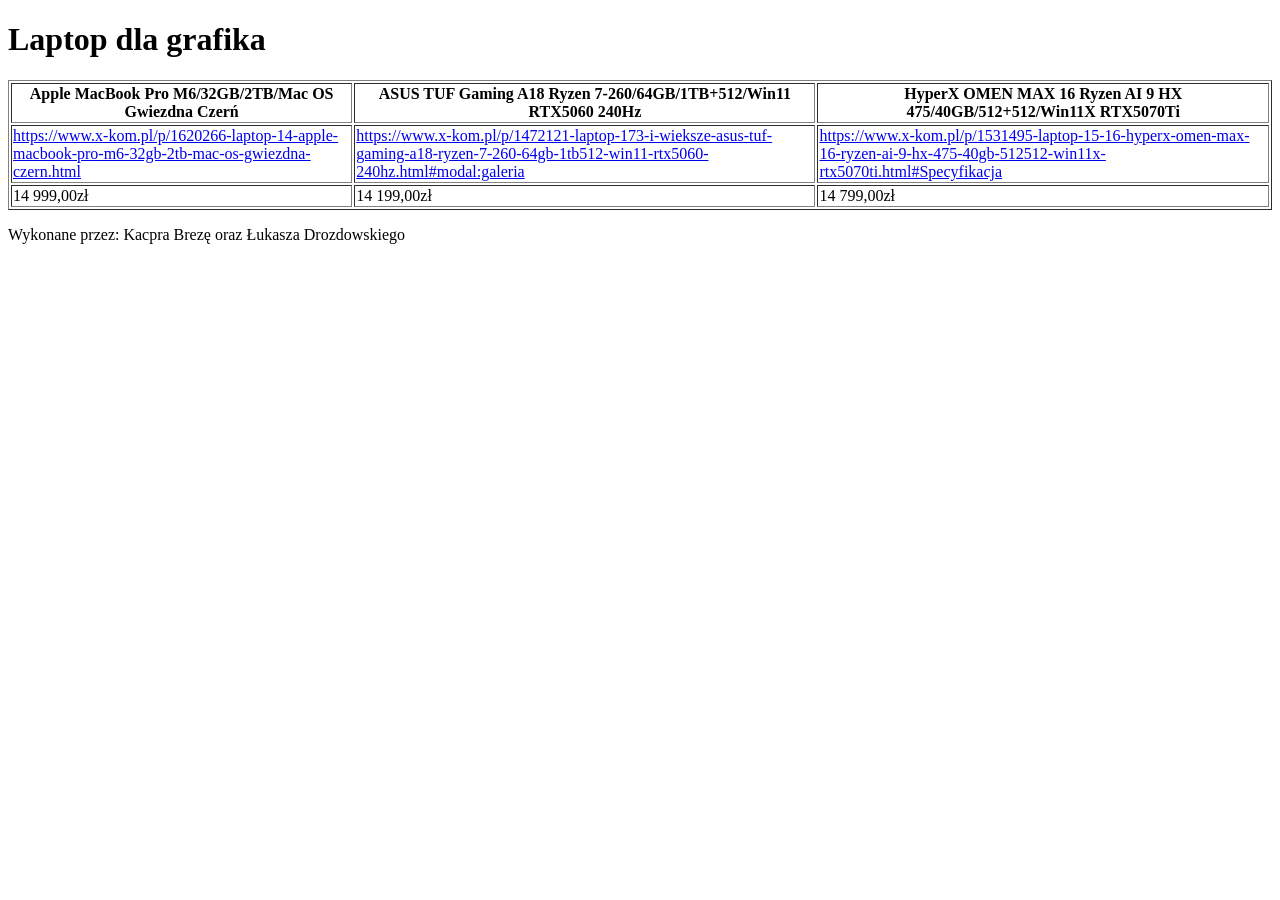
==== index.html @ 8cffc3d1 "wzany plik jo" ====
<!DOCTYPE html>

<html lang="en" xmlns="http://www.w3.org/1999/xhtml">
<head>
    <meta charset="utf-8" />
    <title>Laptop dla grafika</title>
</head>
<body>
    <div id="header">
        <h1>Laptop dla grafika</h1>
    </div>
    <div id="main">
        <table border="1">
            <tr>
                <th>Apple MacBook Pro M6/32GB/2TB/Mac OS Gwiezdna Czerń</th>
				<th>ASUS TUF Gaming A18 Ryzen 7-260/64GB/1TB+512/Win11 RTX5060 240Hz</th>
				<th>HyperX OMEN MAX 16 Ryzen AI 9 HX 475/40GB/512+512/Win11X RTX5070Ti</th>
            </tr>
            <tr>
                <td><a href="https://www.x-kom.pl/p/1620266-laptop-14-apple-macbook-pro-m6-32gb-2tb-mac-os-gwiezdna-czern.html">https://www.x-kom.pl/p/1620266-laptop-14-apple-macbook-pro-m6-32gb-2tb-mac-os-gwiezdna-czern.html</a></td>
				<td><a href="https://www.x-kom.pl/p/1472121-laptop-173-i-wieksze-asus-tuf-gaming-a18-ryzen-7-260-64gb-1tb512-win11-rtx5060-240hz.html#modal:galeria">https://www.x-kom.pl/p/1472121-laptop-173-i-wieksze-asus-tuf-gaming-a18-ryzen-7-260-64gb-1tb512-win11-rtx5060-240hz.html#modal:galeria</a></td>
				<td><a href="https://www.x-kom.pl/p/1531495-laptop-15-16-hyperx-omen-max-16-ryzen-ai-9-hx-475-40gb-512512-win11x-rtx5070ti.html#Specyfikacja">https://www.x-kom.pl/p/1531495-laptop-15-16-hyperx-omen-max-16-ryzen-ai-9-hx-475-40gb-512512-win11x-rtx5070ti.html#Specyfikacja</a></td>
            </tr>
			<tr>
				<td>14 999,00zł</td>
				<td>14 199,00zł</td>
				<td>14 799,00zł</td>
			</tr>
        </table>
    </div>
    <div id="footer">
        <p>Wykonane przez: Kacpra Brezę oraz Łukasza Drozdowskiego</p>
    </div>
</body>
</html>
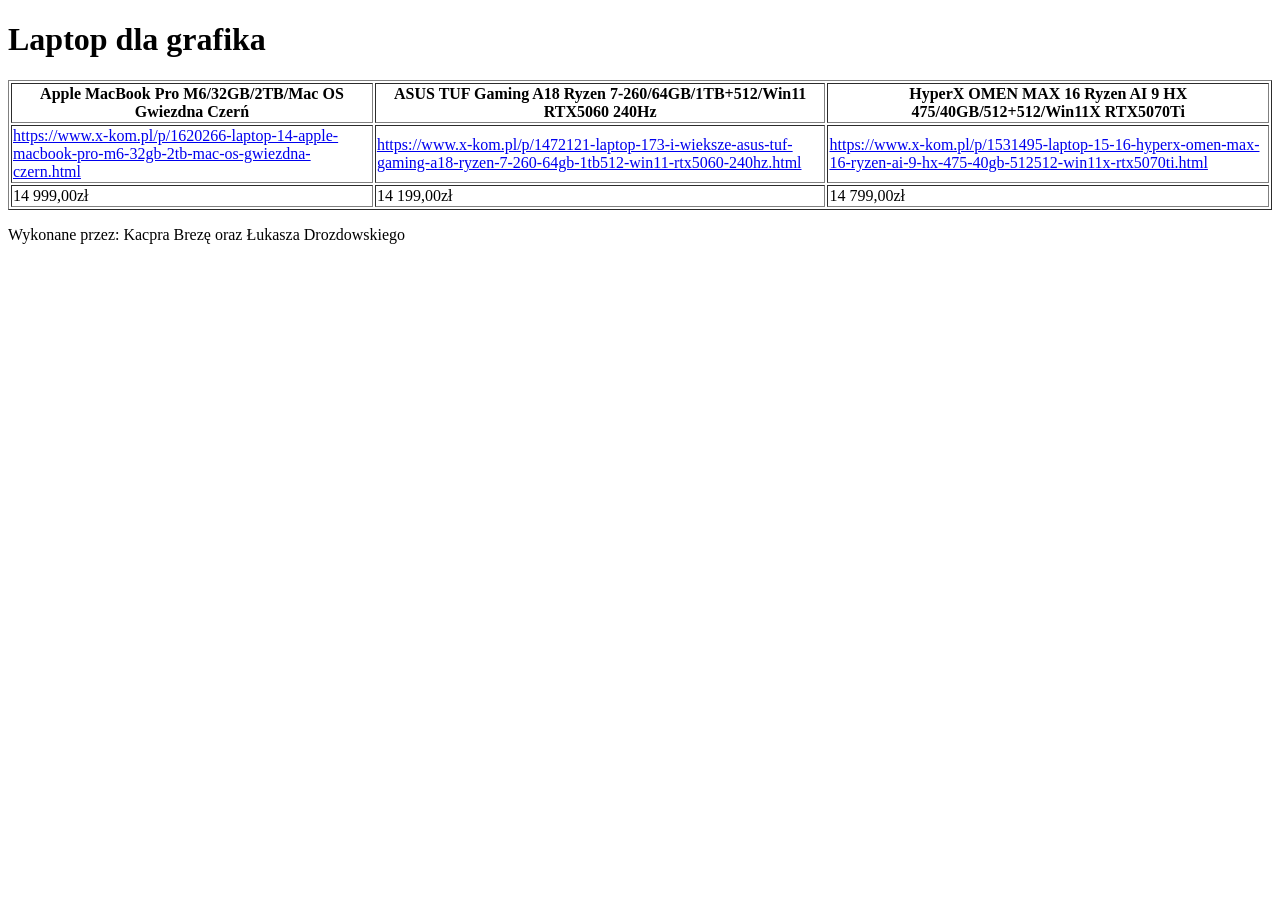
==== commit 6b813e66: "Fix HTML formatting and structure" ====
--- a/index.html
+++ b/index.html
@@ -18,8 +18,8 @@
             </tr>
             <tr>
                 <td><a href="https://www.x-kom.pl/p/1620266-laptop-14-apple-macbook-pro-m6-32gb-2tb-mac-os-gwiezdna-czern.html">https://www.x-kom.pl/p/1620266-laptop-14-apple-macbook-pro-m6-32gb-2tb-mac-os-gwiezdna-czern.html</a></td>
-				<td><a href="https://www.x-kom.pl/p/1472121-laptop-173-i-wieksze-asus-tuf-gaming-a18-ryzen-7-260-64gb-1tb512-win11-rtx5060-240hz.html#modal:galeria">https://www.x-kom.pl/p/1472121-laptop-173-i-wieksze-asus-tuf-gaming-a18-ryzen-7-260-64gb-1tb512-win11-rtx5060-240hz.html#modal:galeria</a></td>
-				<td><a href="https://www.x-kom.pl/p/1531495-laptop-15-16-hyperx-omen-max-16-ryzen-ai-9-hx-475-40gb-512512-win11x-rtx5070ti.html#Specyfikacja">https://www.x-kom.pl/p/1531495-laptop-15-16-hyperx-omen-max-16-ryzen-ai-9-hx-475-40gb-512512-win11x-rtx5070ti.html#Specyfikacja</a></td>
+				<td><a href="https://www.x-kom.pl/p/1472121-laptop-173-i-wieksze-asus-tuf-gaming-a18-ryzen-7-260-64gb-1tb512-win11-rtx5060-240hz.html">https://www.x-kom.pl/p/1472121-laptop-173-i-wieksze-asus-tuf-gaming-a18-ryzen-7-260-64gb-1tb512-win11-rtx5060-240hz.html</a></td>
+				<td><a href="https://www.x-kom.pl/p/1531495-laptop-15-16-hyperx-omen-max-16-ryzen-ai-9-hx-475-40gb-512512-win11x-rtx5070ti.html">https://www.x-kom.pl/p/1531495-laptop-15-16-hyperx-omen-max-16-ryzen-ai-9-hx-475-40gb-512512-win11x-rtx5070ti.html</a></td>
             </tr>
 			<tr>
 				<td>14 999,00zł</td>
@@ -32,4 +32,4 @@
         <p>Wykonane przez: Kacpra Brezę oraz Łukasza Drozdowskiego</p>
     </div>
 </body>
-</html>+</html>
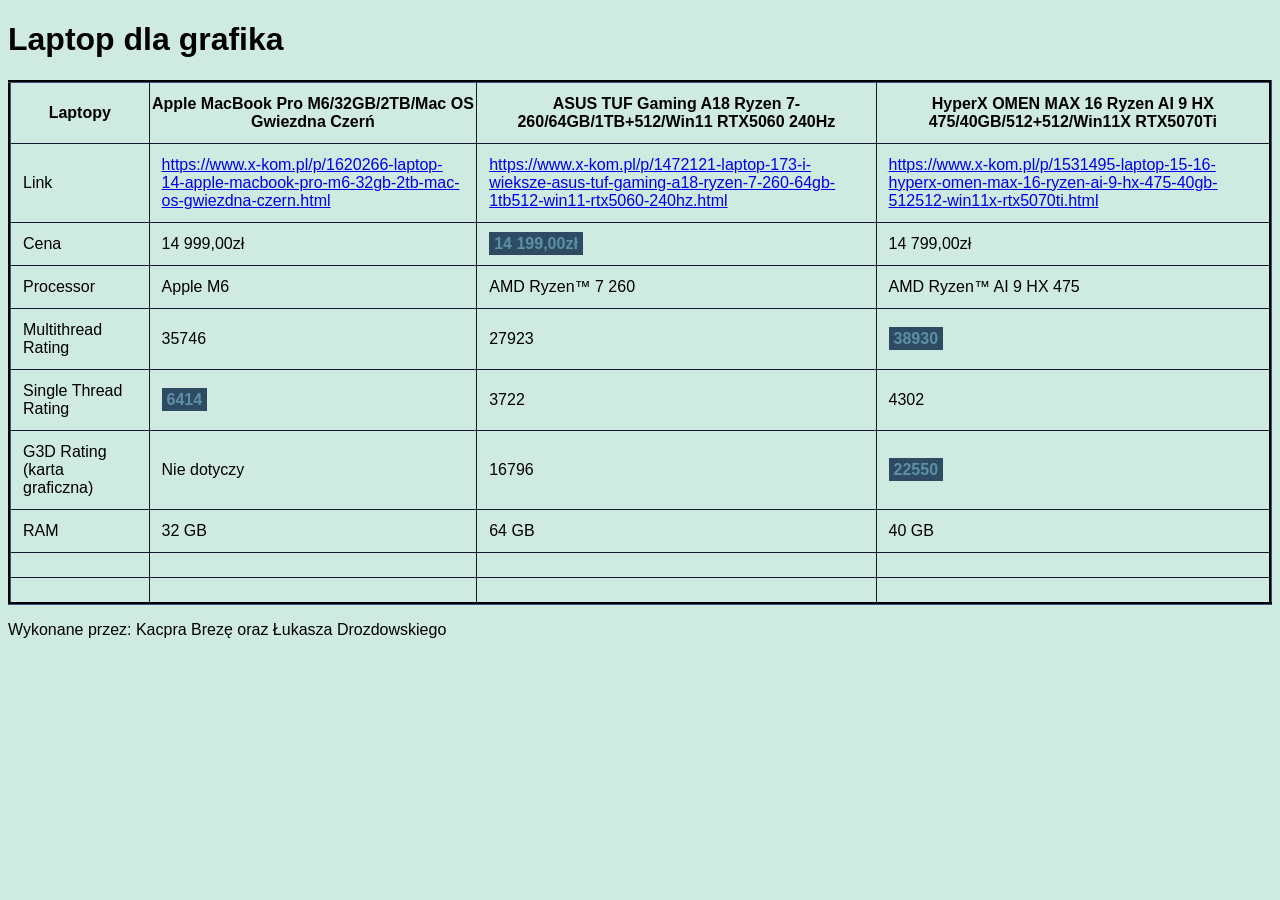
==== commit 3b64ff32: "Add files via upload" ====
--- a/index.html
+++ b/index.html
@@ -4,6 +4,7 @@
 <head>
     <meta charset="utf-8" />
     <title>Laptop dla grafika</title>
+	<link rel="stylesheet" href="styl.css" type="text/css">
 </head>
 <body>
     <div id="header">
@@ -12,19 +13,64 @@
     <div id="main">
         <table border="1">
             <tr>
+				<th>Laptopy</th>
                 <th>Apple MacBook Pro M6/32GB/2TB/Mac OS Gwiezdna Czerń</th>
 				<th>ASUS TUF Gaming A18 Ryzen 7-260/64GB/1TB+512/Win11 RTX5060 240Hz</th>
 				<th>HyperX OMEN MAX 16 Ryzen AI 9 HX 475/40GB/512+512/Win11X RTX5070Ti</th>
             </tr>
             <tr>
+				<td>Link</td>
                 <td><a href="https://www.x-kom.pl/p/1620266-laptop-14-apple-macbook-pro-m6-32gb-2tb-mac-os-gwiezdna-czern.html">https://www.x-kom.pl/p/1620266-laptop-14-apple-macbook-pro-m6-32gb-2tb-mac-os-gwiezdna-czern.html</a></td>
 				<td><a href="https://www.x-kom.pl/p/1472121-laptop-173-i-wieksze-asus-tuf-gaming-a18-ryzen-7-260-64gb-1tb512-win11-rtx5060-240hz.html">https://www.x-kom.pl/p/1472121-laptop-173-i-wieksze-asus-tuf-gaming-a18-ryzen-7-260-64gb-1tb512-win11-rtx5060-240hz.html</a></td>
 				<td><a href="https://www.x-kom.pl/p/1531495-laptop-15-16-hyperx-omen-max-16-ryzen-ai-9-hx-475-40gb-512512-win11x-rtx5070ti.html">https://www.x-kom.pl/p/1531495-laptop-15-16-hyperx-omen-max-16-ryzen-ai-9-hx-475-40gb-512512-win11x-rtx5070ti.html</a></td>
             </tr>
 			<tr>
+				<td>Cena</td>
 				<td>14 999,00zł</td>
-				<td>14 199,00zł</td>
+				<td><a class="wybor">14 199,00zł</a></td>
 				<td>14 799,00zł</td>
+			</tr>
+			<tr>
+				<td>Processor</td>
+				<td>Apple M6</td>
+				<td>AMD Ryzen™ 7 260 </td>
+				<td>AMD Ryzen™ AI 9 HX 475 </td>
+			</tr>
+			<tr>
+				<td>Multithread Rating</td>
+				<td>35746</td>
+				<td>27923</td>
+				<td><a class="wybor">38930</a></td>
+			</tr>
+			<tr>
+				<td>Single Thread Rating</td>
+				<td><a class="wybor">6414</a></td>
+				<td>3722</td>
+				<td>4302</td>
+			</tr>
+			<tr>
+				<td>G3D Rating (karta graficzna)</td>
+				<td>Nie dotyczy</td>
+				<td>16796</td>
+				<td><a class="wybor">22550</a></td>
+			</tr>
+			<tr>
+				<td>RAM</td>
+				<td>32 GB</td>
+				<td>64 GB</td>
+				<td>40 GB</td>
+			</tr>
+			<tr>
+				<td></td>
+				<td></td>
+				<td></td>
+				<td></td>
+			</tr>
+			<tr>
+				<td></td>
+				<td></td>
+				<td></td>
+				<td></td>
 			</tr>
         </table>
     </div>
@@ -32,4 +78,4 @@
         <p>Wykonane przez: Kacpra Brezę oraz Łukasza Drozdowskiego</p>
     </div>
 </body>
-</html>
+</html>
--- a/styl.css
+++ b/styl.css
@@ -0,0 +1,23 @@
+body {
+	background-color: #CFEAE0;
+	font-family: "Fira Sans", sans-serif;
+	font-weight: 400;
+	font-style: normal;
+}
+table {
+	border-collapse: collapse;
+	border-color: #131B2B;
+	border-width: 3px;
+}
+th {
+	padding: 12px 0px 12px 0px;
+}
+td {
+	padding: 12px;
+}
+.wybor {
+	color: #5B91A3;
+	background-color: #2F4A63;
+	font-weight: bolder;
+	padding: 3px 5px 3px 5px;
+}
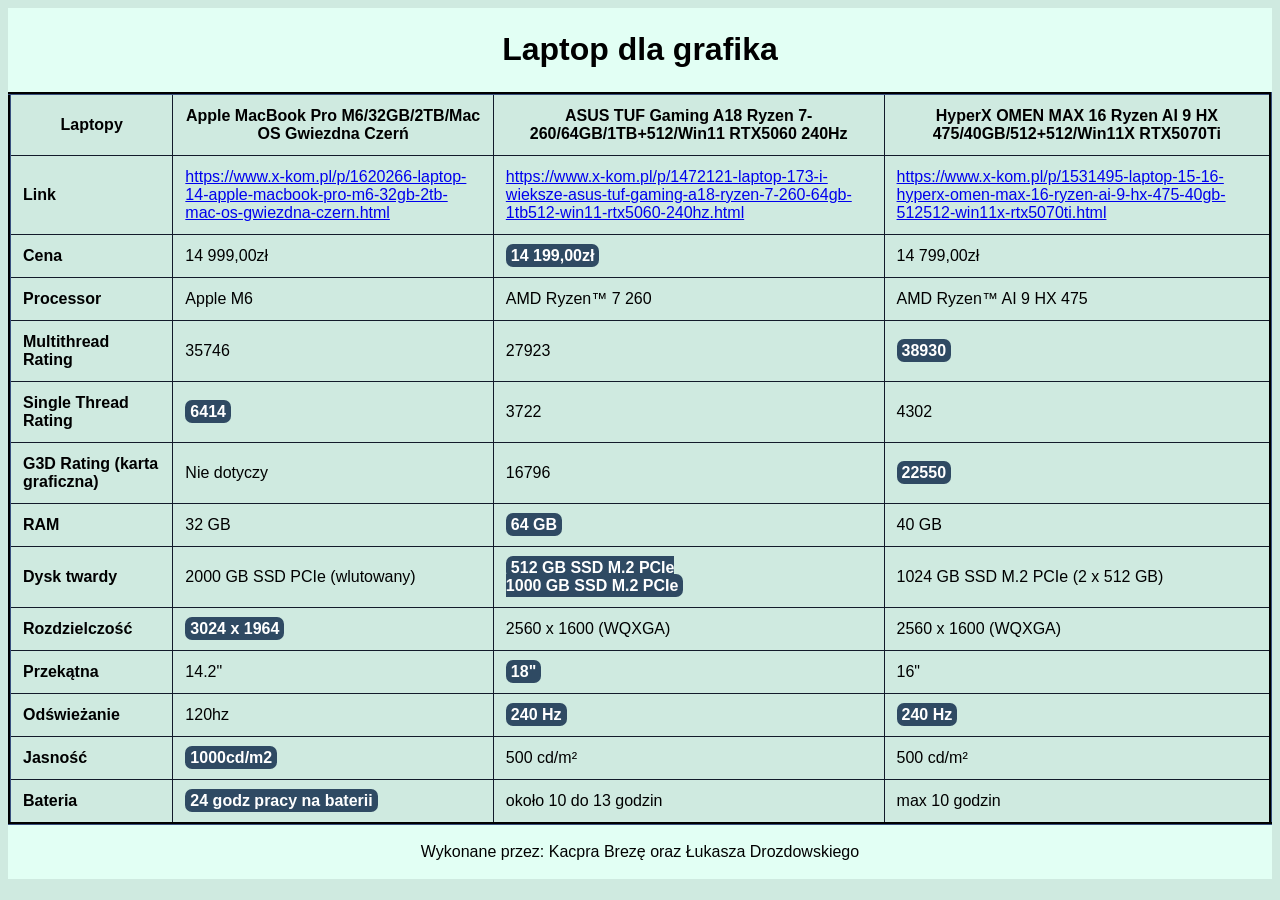
==== commit 44599191: "Add files via upload" ====
--- a/index.html
+++ b/index.html
@@ -57,20 +57,45 @@
 			<tr>
 				<td>RAM</td>
 				<td>32 GB</td>
-				<td>64 GB</td>
+				<td><a class="wybor">64 GB</a></td>
 				<td>40 GB</td>
 			</tr>
 			<tr>
-				<td></td>
-				<td></td>
-				<td></td>
-				<td></td>
+				<td>Dysk twardy</td>
+				<td>2000 GB SSD PCIe (wlutowany)</td>
+				<td><a class="wybor">512 GB SSD M.2 PCIe <br>
+					1000 GB SSD M.2 PCIe</a></td>
+				<td>1024 GB SSD M.2 PCIe (2 x 512 GB)</td>
 			</tr>
 			<tr>
-				<td></td>
-				<td></td>
-				<td></td>
-				<td></td>
+				<td>Rozdzielczość</td>
+				<td><a class="wybor">3024 x 1964</a></td>
+				<td>2560 x 1600 (WQXGA)</td>
+				<td>2560 x 1600 (WQXGA)</td>
+			</tr>
+			<tr>
+				<td>Przekątna</td>
+				<td>14.2"</td>
+				<td><a class="wybor">18"</a></td>
+				<td>16"</td>
+			</tr>
+			<tr>
+				<td>Odświeżanie</td>
+				<td>120hz</td>
+				<td><a class="wybor">240 Hz</a></td>
+				<td><a class="wybor">240 Hz</a></td>
+			</tr>
+			<tr>
+				<td>Jasność</td>
+				<td><a class="wybor">1000cd/m2</a></td>
+				<td>500 cd/m²</td>
+				<td>500 cd/m²</td>
+			</tr>
+			<tr>
+				<td>Bateria</td>
+				<td><a class="wybor">24 godz pracy na baterii</a></td>
+				<td>około 10 do 13 godzin</td>
+				<td>max 10 godzin</td>
 			</tr>
         </table>
     </div>
--- a/styl.css
+++ b/styl.css
@@ -3,6 +3,12 @@
 	font-family: "Fira Sans", sans-serif;
 	font-weight: 400;
 	font-style: normal;
+}
+#header {
+	text-align: center;
+	background-color: #E2FFF4;
+	padding-top: 2px;
+	padding-bottom: 2px;
 }
 table {
 	border-collapse: collapse;
@@ -15,9 +21,19 @@
 td {
 	padding: 12px;
 }
+td:nth-of-type(1) {
+	font-weight: bold;
+}
 .wybor {
-	color: #5B91A3;
+	color: white;
 	background-color: #2F4A63;
 	font-weight: bolder;
 	padding: 3px 5px 3px 5px;
+	border-radius: 7px;
+}
+#footer {
+	text-align: center;
+	background-color: #E2FFF4;
+	padding-top: 2px;
+	padding-bottom: 2px;
 }
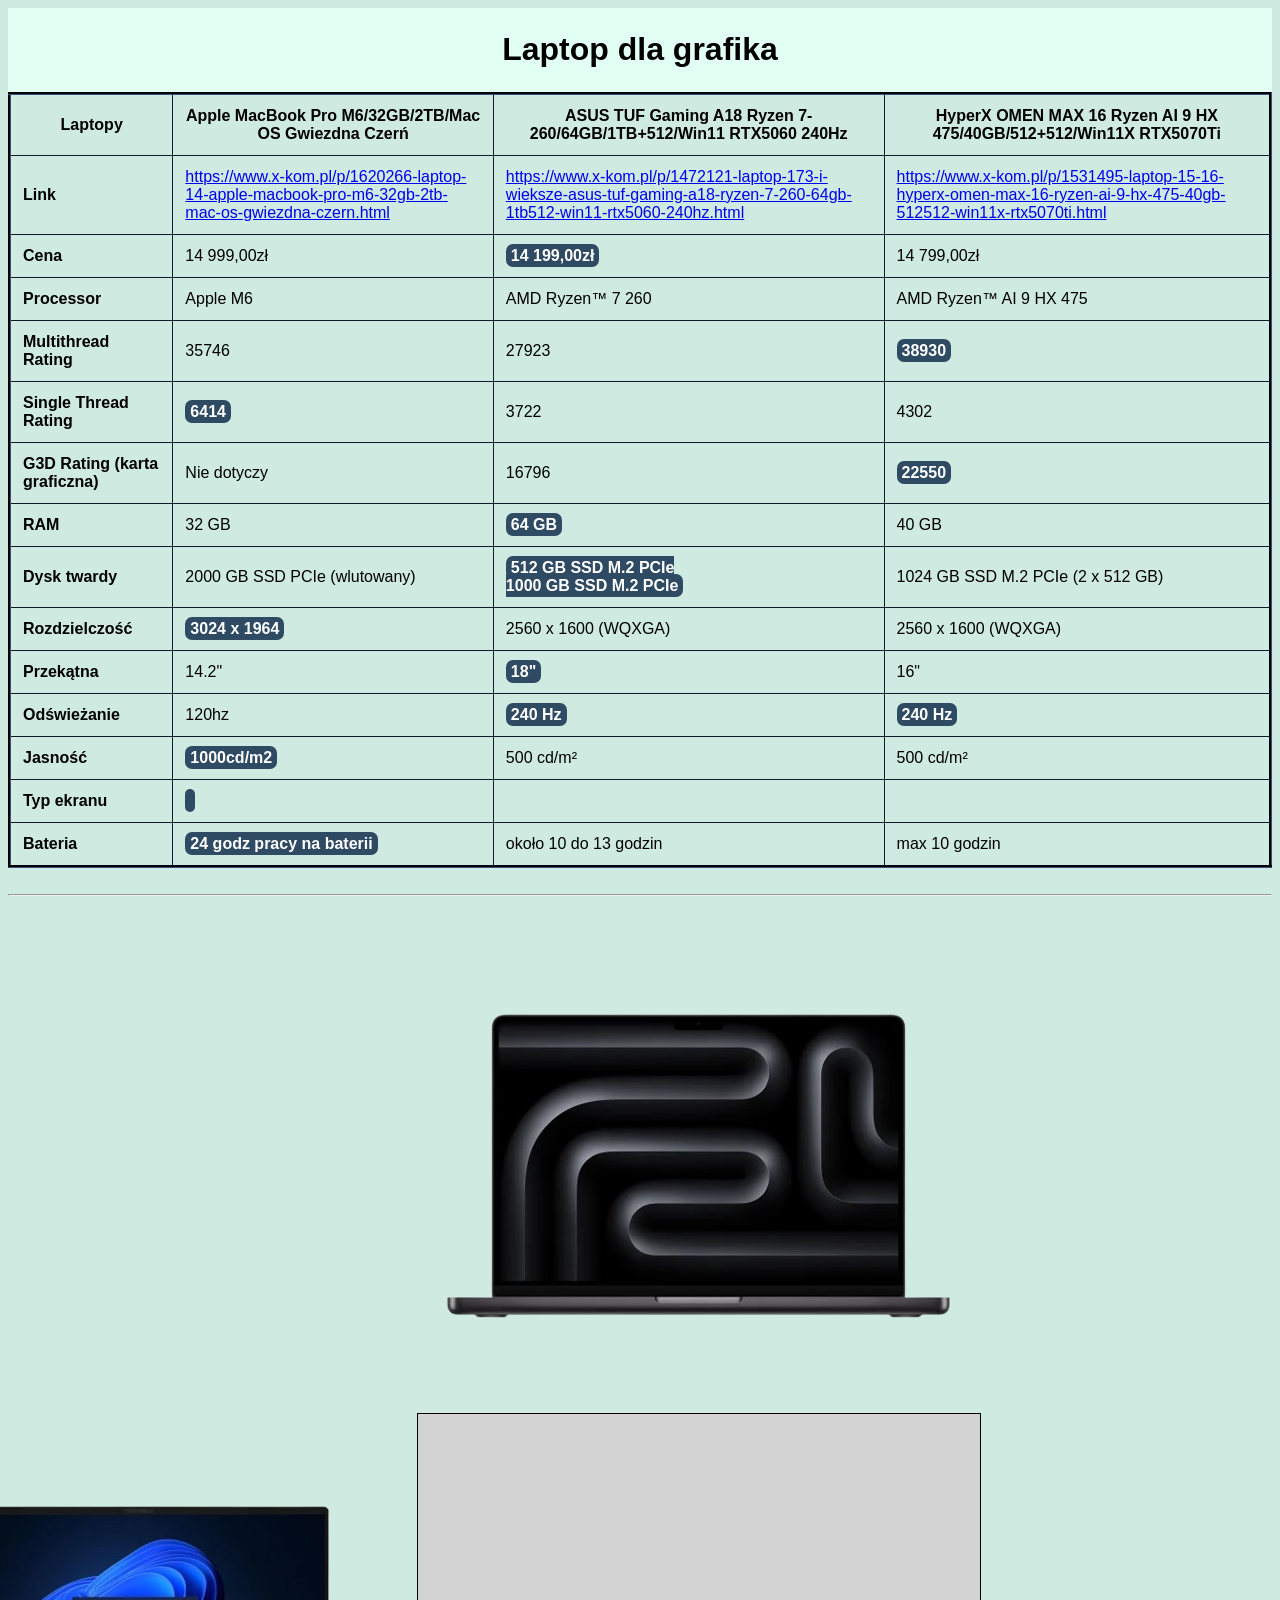
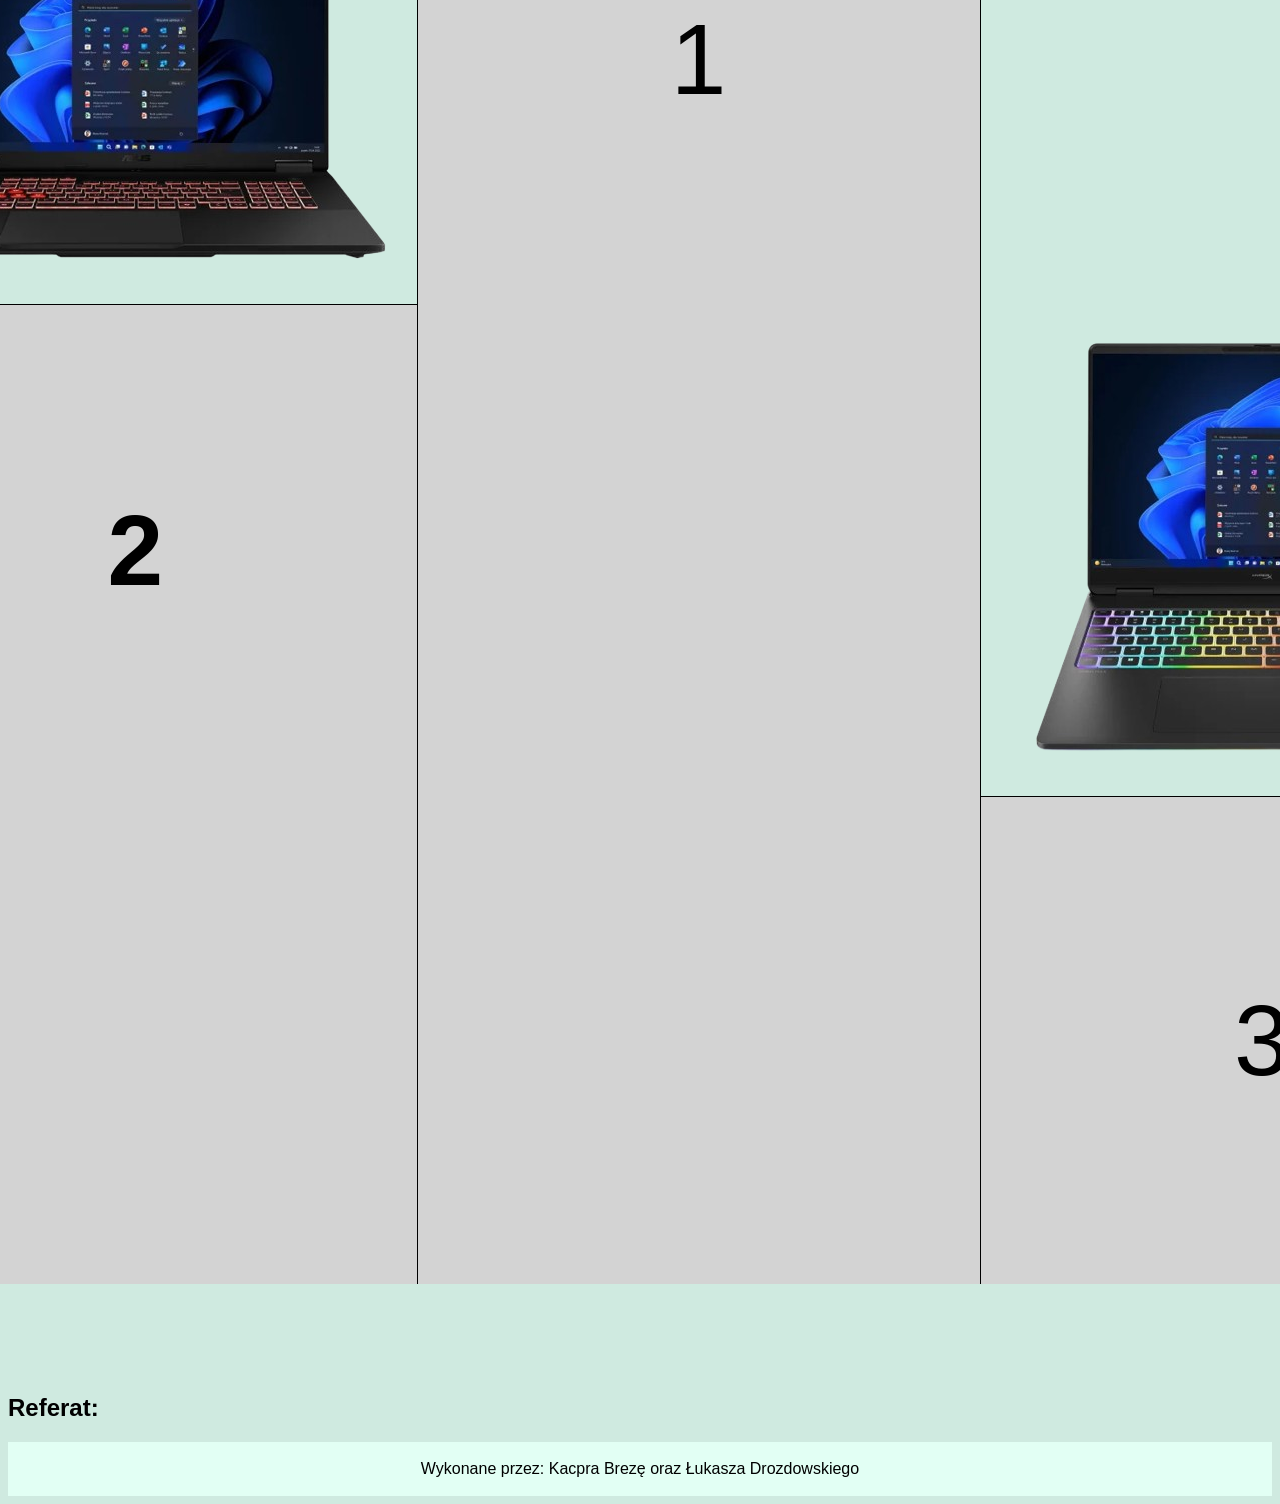
==== commit 77f03d4b: "Add files via upload" ====
--- a/index.html
+++ b/index.html
@@ -92,12 +92,48 @@
 				<td>500 cd/m²</td>
 			</tr>
 			<tr>
+				<td>Typ ekranu</td>
+				<td><a class="wybor"> </a></td>
+				<td></td>
+				<td></td>
+			</tr>
+			<tr>
 				<td>Bateria</td>
 				<td><a class="wybor">24 godz pracy na baterii</a></td>
 				<td>około 10 do 13 godzin</td>
 				<td>max 10 godzin</td>
 			</tr>
         </table>
+		<br><hr><br>
+		<div id=kontener_podium>
+		<h1>Podium</h1>
+		<table id="podium">
+			<tr>
+				<td></td>
+				<td><a href="https://www.x-kom.pl/p/1620266-laptop-14-apple-macbook-pro-m6-32gb-2tb-mac-os-gwiezdna-czern.html"><img src="apple-trans.png"></a></td>
+				<td></td>
+			</tr>
+			<tr>
+				<td><a href="https://www.x-kom.pl/p/1472121-laptop-173-i-wieksze-asus-tuf-gaming-a18-ryzen-7-260-64gb-1tb512-win11-rtx5060-240hz.html"><img src="Asus-trans.png"></a></td>
+				<td class="szary-top">1</td>
+				<td></td>
+			</tr>
+			<tr>
+				<td class="szary-top">2</td>
+				<td class="szary"></td>
+				<td><a href="https://www.x-kom.pl/p/1531495-laptop-15-16-hyperx-omen-max-16-ryzen-ai-9-hx-475-40gb-512512-win11x-rtx5070ti.html"><img src="hyperx-trans.png"></a></td>
+			</tr>
+			<tr>
+				<td class="szary"></td>
+				<td class="szary"></td>
+				<td class="szary-top">3</td>
+			</tr>
+		</table>
+		</div>
+		<br><br><br><br><br>
+		<div id="referat">
+			<h2>Referat:</h2>
+		</div>
     </div>
     <div id="footer">
         <p>Wykonane przez: Kacpra Brezę oraz Łukasza Drozdowskiego</p>
--- a/styl.css
+++ b/styl.css
@@ -14,6 +14,8 @@
 	border-collapse: collapse;
 	border-color: #131B2B;
 	border-width: 3px;
+	
+	width: 100%;
 }
 th {
 	padding: 12px 0px 12px 0px;
@@ -31,6 +33,33 @@
 	padding: 3px 5px 3px 5px;
 	border-radius: 7px;
 }
+#kontener_podium {
+	display: flex;
+	justify-content: center;
+	text-align: center;
+}
+#podium {
+	border-collapse: collapse;
+	border-width: 0;
+	text-align: center;
+}
+#podium.td {
+	padding: 15px;
+}
+.szary {
+	background-color: lightgray;
+	border-right: 1px black solid;
+	border-left: 1px black solid;
+	height: 463px;
+}
+.szary-top {
+	background-color: lightgray;
+	border-right: 1px black solid;
+	border-left: 1px black solid;
+	border-top: 1px black solid;
+	height: 463px;
+	font-size: 100px;
+}
 #footer {
 	text-align: center;
 	background-color: #E2FFF4;
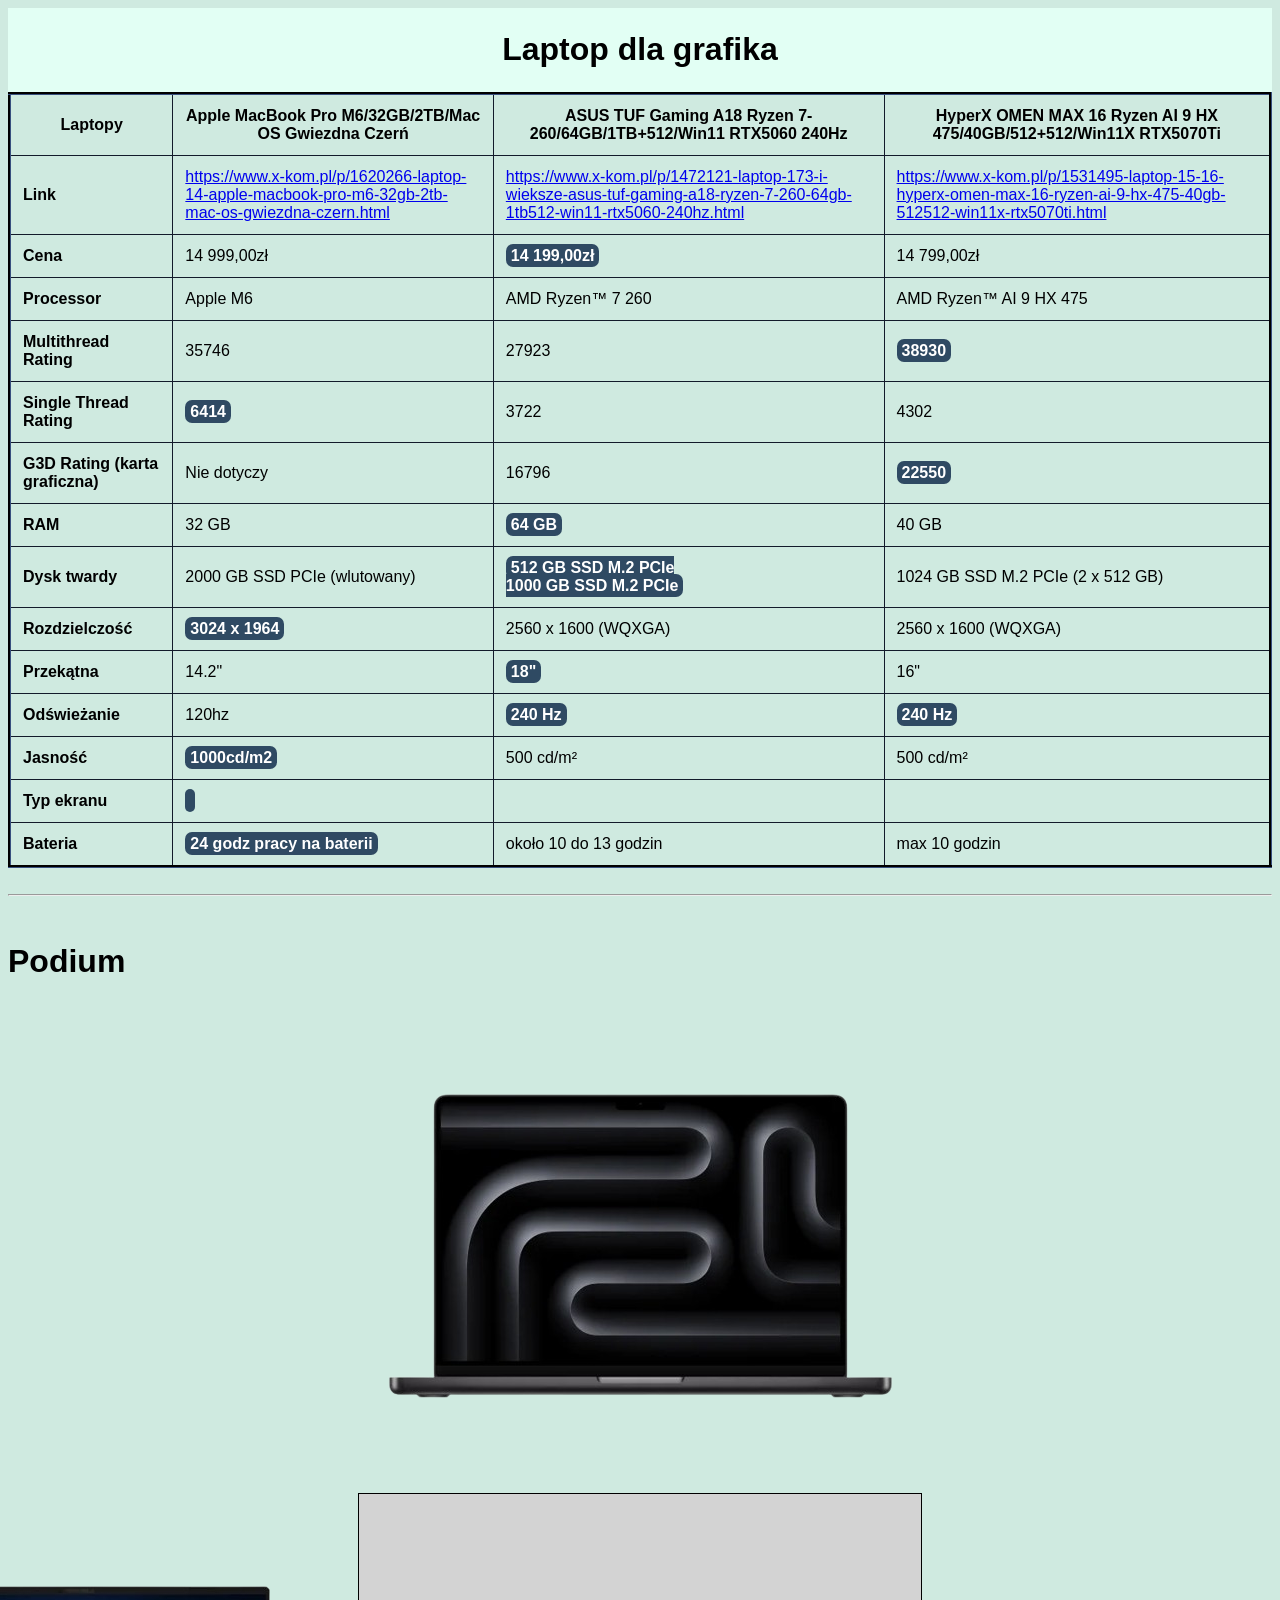
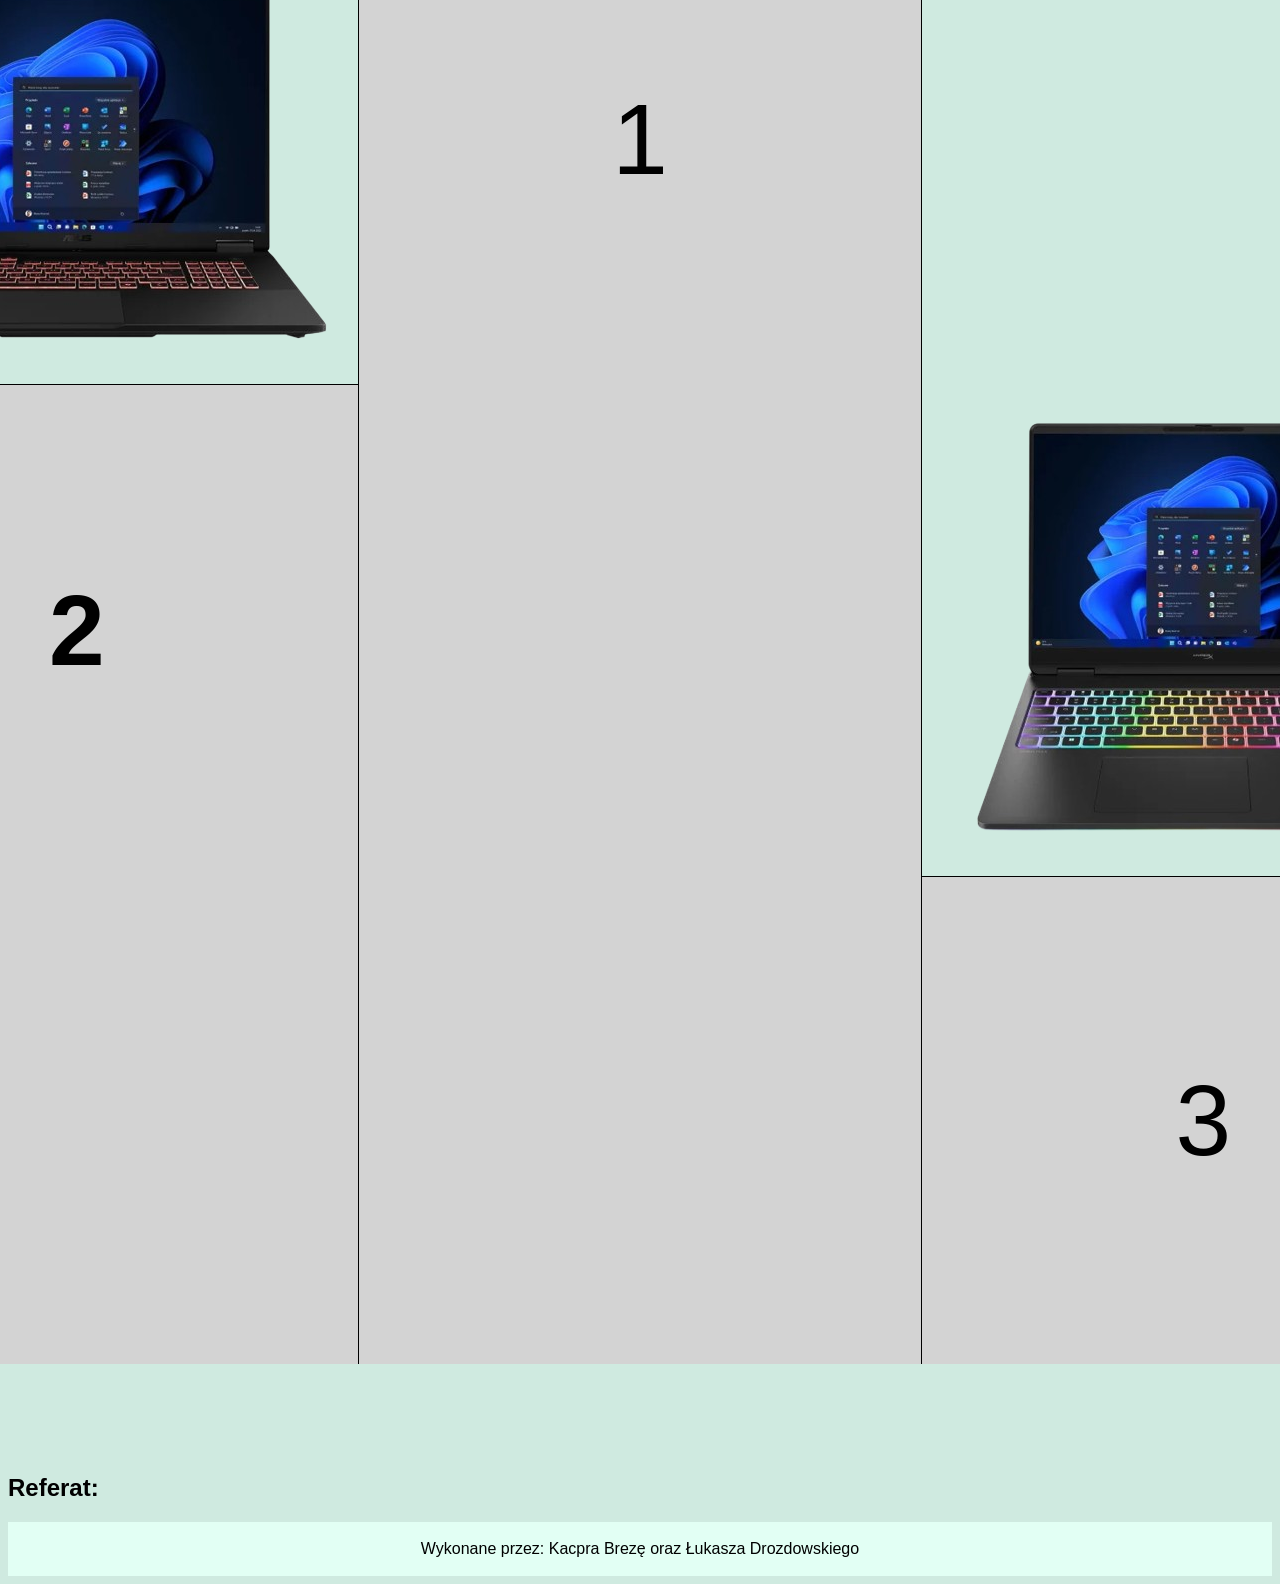
==== commit 310e99ac: "Update index.html" ====
--- a/index.html
+++ b/index.html
@@ -105,8 +105,8 @@
 			</tr>
         </table>
 		<br><hr><br>
+		<h1>Podium</h1>
 		<div id=kontener_podium>
-		<h1>Podium</h1>
 		<table id="podium">
 			<tr>
 				<td></td>
@@ -139,4 +139,4 @@
         <p>Wykonane przez: Kacpra Brezę oraz Łukasza Drozdowskiego</p>
     </div>
 </body>
-</html>+</html>
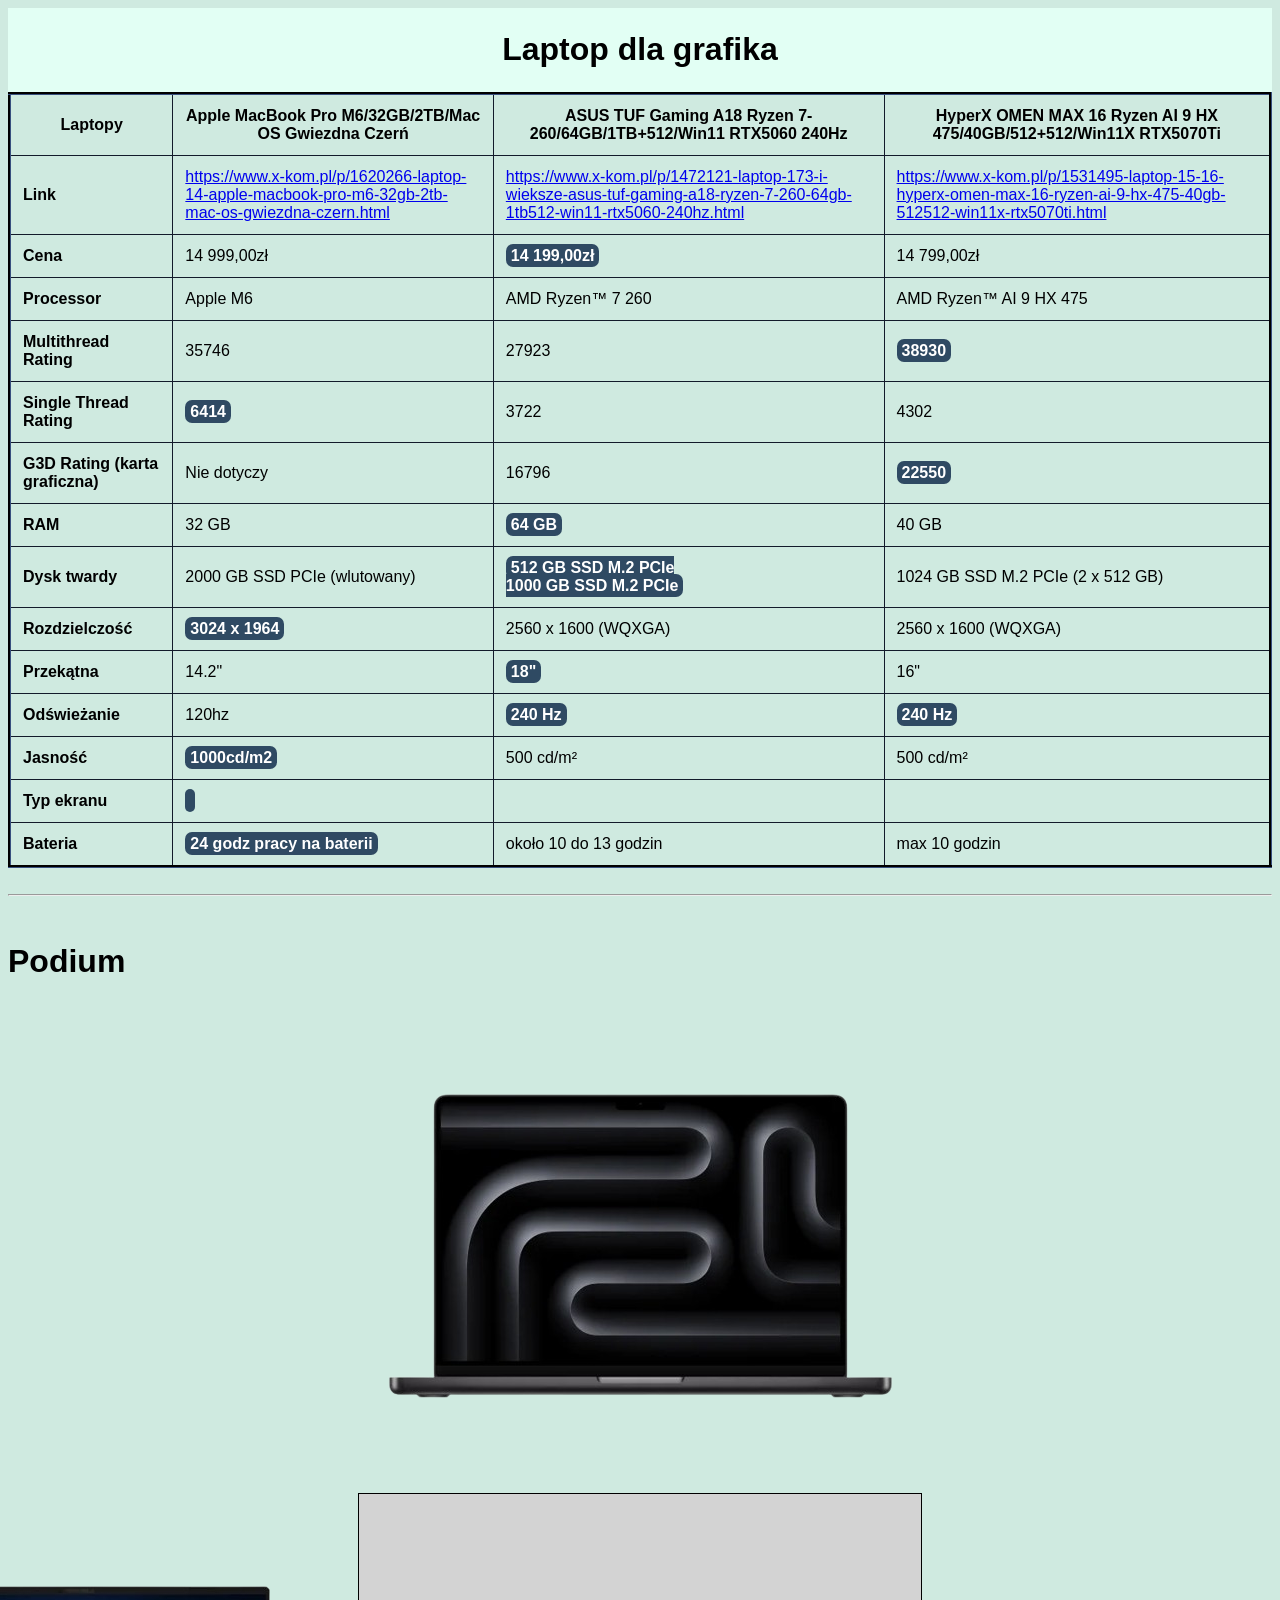
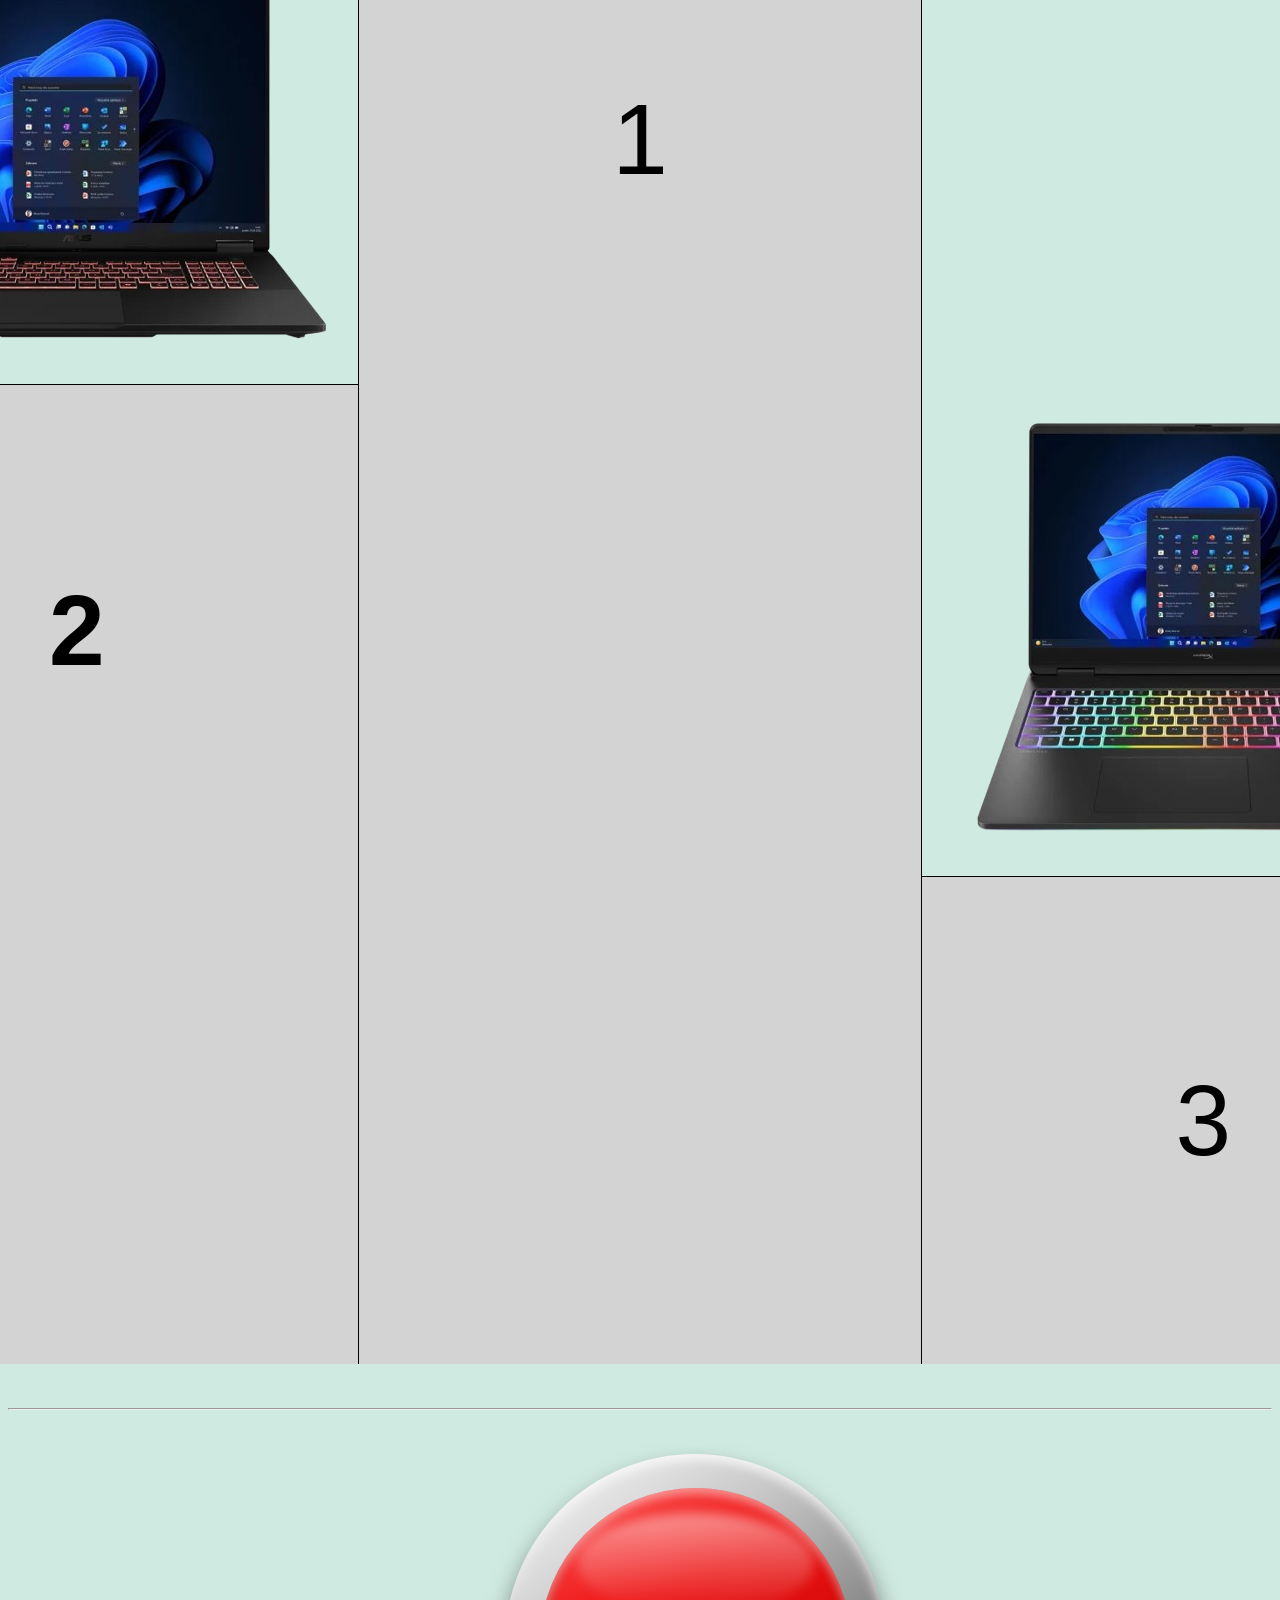
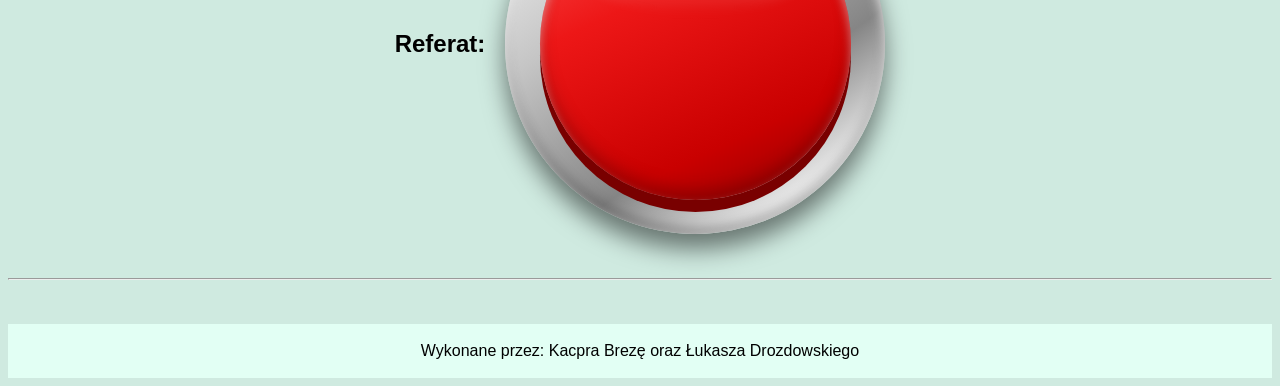
==== commit b62dc826: "woaowaowow" ====
--- a/index.html
+++ b/index.html
@@ -1,10 +1,12 @@
 <!DOCTYPE html>
 
-<html lang="en" xmlns="http://www.w3.org/1999/xhtml">
+<html>
 <head>
     <meta charset="utf-8" />
     <title>Laptop dla grafika</title>
 	<link rel="stylesheet" href="styl.css" type="text/css">
+	<link rel="icon" type="image/png" href="favicon.png">
+	<script src="skrypt.js" defer></script>
 </head>
 <body>
     <div id="header">
@@ -130,11 +132,16 @@
 			</tr>
 		</table>
 		</div>
-		<br><br><br><br><br>
+		<br><br><hr><br><br>
 		<div id="referat">
-			<h2>Referat:</h2>
+			<h2>Referat:&nbsp;&nbsp;&nbsp;</h2>
+			<button class="big-red-button" type="button">
+                <a href="referat.html"><span class="button-face"></span></a>
+            </button>
 		</div>
     </div>
+
+    <br><br><hr><br><br>
     <div id="footer">
         <p>Wykonane przez: Kacpra Brezę oraz Łukasza Drozdowskiego</p>
     </div>
--- a/styl.css
+++ b/styl.css
@@ -14,7 +14,7 @@
 	border-collapse: collapse;
 	border-color: #131B2B;
 	border-width: 3px;
-	
+
 	width: 100%;
 }
 th {
@@ -60,9 +60,197 @@
 	height: 463px;
 	font-size: 100px;
 }
+#referat {
+    display: flex;
+    justify-content: center;
+    align-items: center;
+}
+
+#text-container {
+    width: 80%;
+    max-width: 800px;
+
+    margin: 40px auto;
+
+    color:slateblue;
+    font-family: Arial, sans-serif;
+    font-size: 18px;
+
+    white-space: pre-wrap;
+}
+
 #footer {
 	text-align: center;
 	background-color: #E2FFF4;
 	padding-top: 2px;
 	padding-bottom: 2px;
-}+}
+
+/*WEE-WOO AI kod tutaj, uzyty tylko do guzika */
+
+/*
+* {
+    margin: 0;
+    padding: 0;
+    box-sizing: border-box;
+}
+
+body {
+    background-color: #181818;
+    min-height: 100vh;
+}
+
+main {
+    min-height: 100vh;
+
+    display: flex;
+    justify-content: center;
+    align-items: center;
+}
+*/
+
+/* Main button housing */
+.big-red-button {
+    position: relative;
+
+    width: min(33vw, 380px);
+    min-width: 220px;
+    aspect-ratio: 1.5 / 1;
+
+    border: none;
+    border-radius: 35%;
+
+    cursor: pointer;
+
+    background: linear-gradient(
+        145deg,
+        #eeeeee,
+        #a6a6a6 45%,
+        #f5f5f5 75%,
+        #777777
+    );
+
+    box-shadow:
+        0 14px 20px rgba(0, 0, 0, 0.5),
+        inset 0 5px 8px rgba(255, 255, 255, 0.9),
+        inset 0 -5px 8px rgba(0, 0, 0, 0.25);
+
+    transition: transform 0.15s ease;
+}
+
+/* Stationary metallic base */
+.big-red-button {
+    position: relative;
+
+    width: min(33vw, 380px);
+    aspect-ratio: 1 / 1;
+
+    border: none;
+    border-radius: 50%;
+
+    background: linear-gradient(
+        145deg,
+        #ffffff,
+        #c5c5c5 35%,
+        #858585 65%,
+        #eeeeee 85%,
+        #777777
+    );
+
+    box-shadow:
+        0 15px 25px rgba(0, 0, 0, 0.5),
+        inset 0 5px 12px rgba(255, 255, 255, 0.9),
+        inset 0 -6px 12px rgba(0, 0, 0, 0.3);
+
+    cursor: pointer;
+}
+
+/* Moving red surface */
+.button-face {
+    position: absolute;
+
+    inset: 9%;
+
+    border-radius: 50%;
+
+    background: linear-gradient(
+        155deg,
+        #ff5555 0%,
+        #ed1717 35%,
+        #c90000 75%,
+        #8d0000 100%
+    );
+
+    box-shadow:
+        0 12px 0 #790000,
+        inset 0 6px 10px rgba(255, 255, 255, 0.45),
+        inset 0 -10px 15px rgba(80, 0, 0, 0.35);
+
+    transition:
+        transform 0.16s ease,
+        box-shadow 0.16s ease,
+        filter 0.2s ease;
+}
+
+/* Glossy reflection */
+.button-face::before {
+    content: "";
+
+    position: absolute;
+
+    top: 8%;
+    left: 12%;
+
+    width: 76%;
+    height: 32%;
+
+    border-radius: 50%;
+
+    background: linear-gradient(
+        180deg,
+        rgba(255, 255, 255, 0.45),
+        rgba(255, 255, 255, 0)
+    );
+
+    filter: blur(6px);
+}
+
+/* Hover: only the red surface moves */
+.big-red-button:hover .button-face {
+    transform: translateY(-4px);
+    filter: brightness(1.12);
+}
+
+/* Press: only the red surface moves down */
+.big-red-button:active .button-face {
+    transform: translateY(9px);
+
+    box-shadow:
+        0 2px 0 #790000,
+        inset 0 6px 10px rgba(255, 255, 255, 0.35),
+        inset 0 -8px 12px rgba(80, 0, 0, 0.4);
+
+    filter: brightness(0.95);
+}
+
+/* Keyboard accessibility */
+.big-red-button:focus-visible {
+    outline: 3px solid white;
+    outline-offset: 10px;
+}
+
+/* Responsive sizing */
+@media (max-width: 600px) {
+    .big-red-button {
+        width: 70vw;
+    }
+}
+
+/* Reduced motion */
+@media (prefers-reduced-motion: reduce) {
+    .button-face {
+        transition: none;
+    }
+}
+
+/*Tutaj konczy sie AI kod WEE-WOO*/
